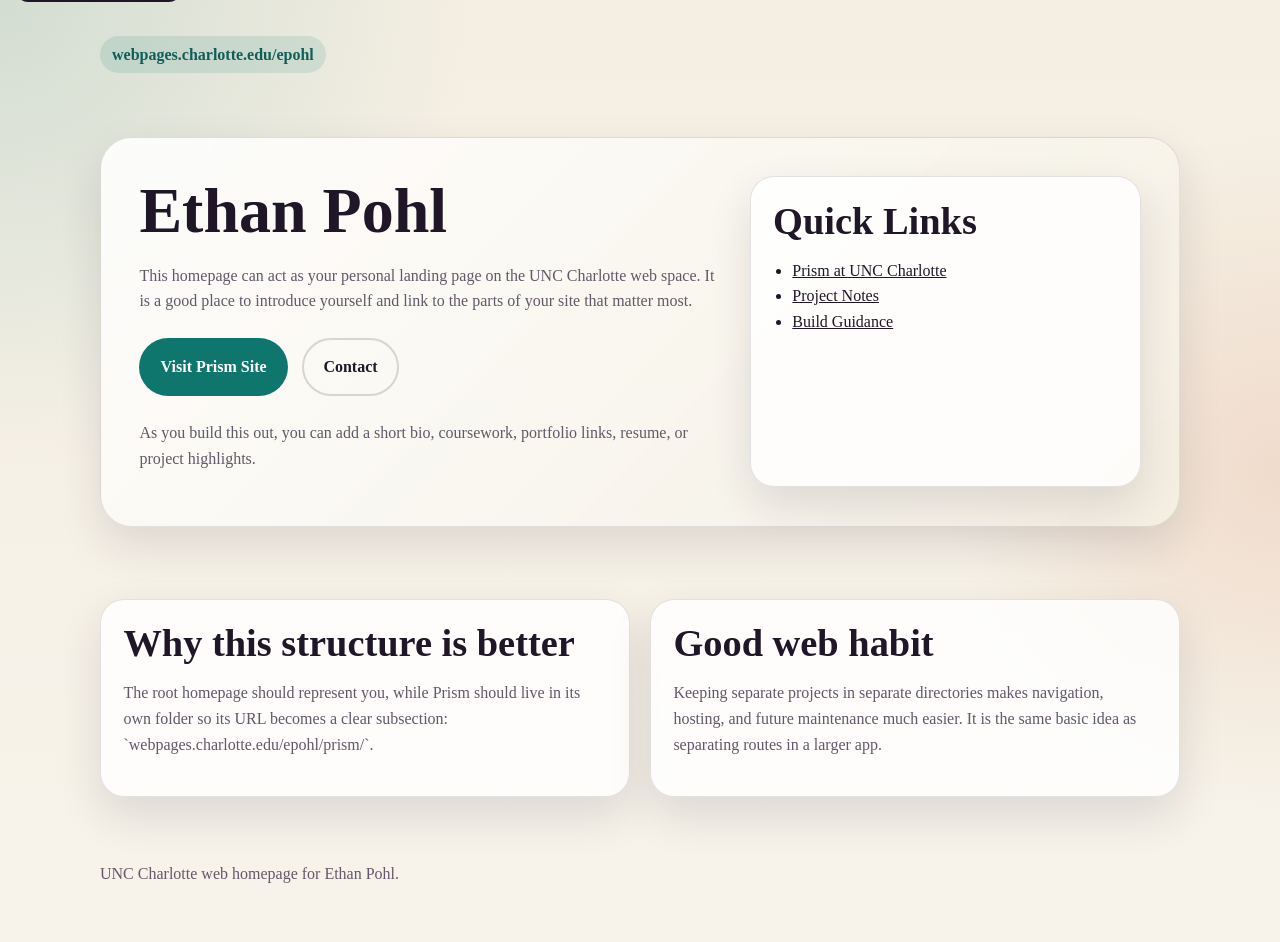
==== index.html @ 8da83f2f "yea" ====
<!DOCTYPE html>
<html lang="en">
  <head>
    <meta charset="UTF-8" />
    <meta name="viewport" content="width=device-width, initial-scale=1.0" />
    <meta
      name="description"
      content="Ethan Pohl's homepage at UNC Charlotte, with links to projects, work, and the Prism student organization site."
    />
    <title>Ethan Pohl | UNC Charlotte</title>
    <style>
      :root {
        --bg: #f7f3ea;
        --surface: rgba(255, 255, 255, 0.82);
        --text: #1f1727;
        --muted: #625869;
        --border: rgba(31, 23, 39, 0.12);
        --primary: #0f766e;
        --primary-dark: #115e59;
        --accent: #c2410c;
        --shadow: 0 18px 44px rgba(34, 25, 45, 0.12);
        --max-width: 1080px;
        --radius: 24px;
      }

      * {
        box-sizing: border-box;
      }

      body {
        margin: 0;
        font-family: Georgia, "Times New Roman", serif;
        line-height: 1.6;
        color: var(--text);
        background:
          radial-gradient(circle at top left, rgba(15, 118, 110, 0.15), transparent 30%),
          radial-gradient(circle at right, rgba(194, 65, 12, 0.12), transparent 25%),
          linear-gradient(180deg, #f5efe3 0%, var(--bg) 100%);
      }

      a {
        color: inherit;
      }

      .skip-link {
        position: absolute;
        left: 1rem;
        top: -3rem;
        padding: 0.75rem 1rem;
        background: var(--text);
        color: #fff;
        border-radius: 0.75rem;
      }

      .skip-link:focus {
        top: 1rem;
      }

      .wrap {
        width: min(calc(100% - 2rem), var(--max-width));
        margin: 0 auto;
      }

      header {
        padding: 1.25rem 0 0;
      }

      .hero {
        padding: 3rem 0 2rem;
      }

      .hero-panel {
        display: grid;
        grid-template-columns: 1.5fr 1fr;
        gap: 1.5rem;
        padding: clamp(1.5rem, 3vw, 3rem);
        border-radius: 2rem;
        border: 1px solid var(--border);
        background: linear-gradient(135deg, rgba(255, 255, 255, 0.88), rgba(245, 239, 227, 0.9));
        box-shadow: var(--shadow);
      }

      .eyebrow {
        display: inline-block;
        margin-bottom: 1rem;
        padding: 0.35rem 0.75rem;
        border-radius: 999px;
        background: rgba(15, 118, 110, 0.12);
        color: var(--primary-dark);
        font-weight: 700;
      }

      h1,
      h2,
      h3 {
        line-height: 1.1;
        margin-top: 0;
      }

      h1 {
        font-size: clamp(2.6rem, 5vw, 4.8rem);
        margin-bottom: 1rem;
      }

      h2 {
        font-size: clamp(1.8rem, 3vw, 2.6rem);
        margin-bottom: 0.75rem;
      }

      p {
        color: var(--muted);
      }

      .cta-row {
        display: flex;
        flex-wrap: wrap;
        gap: 0.9rem;
        margin: 1.5rem 0;
      }

      .button {
        display: inline-block;
        padding: 0.9rem 1.2rem;
        border-radius: 999px;
        text-decoration: none;
        font-weight: 700;
        border: 2px solid transparent;
      }

      .button-primary {
        background: var(--primary);
        color: #fff;
      }

      .button-primary:hover,
      .button-primary:focus-visible {
        background: var(--primary-dark);
        outline: none;
      }

      .button-secondary {
        border-color: rgba(31, 23, 39, 0.16);
      }

      .button-secondary:hover,
      .button-secondary:focus-visible {
        border-color: var(--text);
        outline: none;
      }

      .card {
        padding: 1.4rem;
        border-radius: var(--radius);
        border: 1px solid var(--border);
        background: var(--surface);
        box-shadow: var(--shadow);
      }

      .section {
        padding: 2.5rem 0 0;
      }

      .grid {
        display: grid;
        gap: 1.25rem;
      }

      .two-up {
        grid-template-columns: repeat(2, minmax(0, 1fr));
      }

      ul {
        padding-left: 1.2rem;
      }

      footer {
        padding: 3rem 0 2.5rem;
      }

      @media (max-width: 800px) {
        .hero-panel,
        .two-up {
          grid-template-columns: 1fr;
        }
      }
    </style>
  </head>
  <body>
    <a class="skip-link" href="#main-content">Skip to main content</a>

    <header class="wrap">
      <p class="eyebrow">webpages.charlotte.edu/epohl</p>
    </header>

    <main id="main-content" class="wrap">
      <section class="hero" aria-labelledby="home-title">
        <div class="hero-panel">
          <div>
            <h1 id="home-title">Ethan Pohl</h1>
            <p>
              This homepage can act as your personal landing page on the UNC Charlotte web space.
              It is a good place to introduce yourself and link to the parts of your site that
              matter most.
            </p>
            <div class="cta-row">
              <a class="button button-primary" href="/epohl/prism/">Visit Prism Site</a>
              <a class="button button-secondary" href="mailto:epohl@charlotte.edu">Contact</a>
            </div>
            <p>
              As you build this out, you can add a short bio, coursework, portfolio links, resume,
              or project highlights.
            </p>
          </div>

          <aside class="card" aria-labelledby="quick-links-title">
            <h2 id="quick-links-title">Quick Links</h2>
            <ul>
              <li><a href="/epohl/prism/">Prism at UNC Charlotte</a></li>
              <li><a href="context.md">Project Notes</a></li>
              <li><a href="agents.md">Build Guidance</a></li>
            </ul>
          </aside>
        </div>
      </section>

      <section class="section grid two-up" aria-labelledby="next-title">
        <article class="card">
          <h2 id="next-title">Why this structure is better</h2>
          <p>
            The root homepage should represent you, while Prism should live in its own folder so
            its URL becomes a clear subsection: `webpages.charlotte.edu/epohl/prism/`.
          </p>
        </article>

        <article class="card">
          <h2>Good web habit</h2>
          <p>
            Keeping separate projects in separate directories makes navigation, hosting, and future
            maintenance much easier. It is the same basic idea as separating routes in a larger app.
          </p>
        </article>
      </section>
    </main>

    <footer class="wrap">
      <p>UNC Charlotte web homepage for Ethan Pohl.</p>
    </footer>
  </body>
</html>
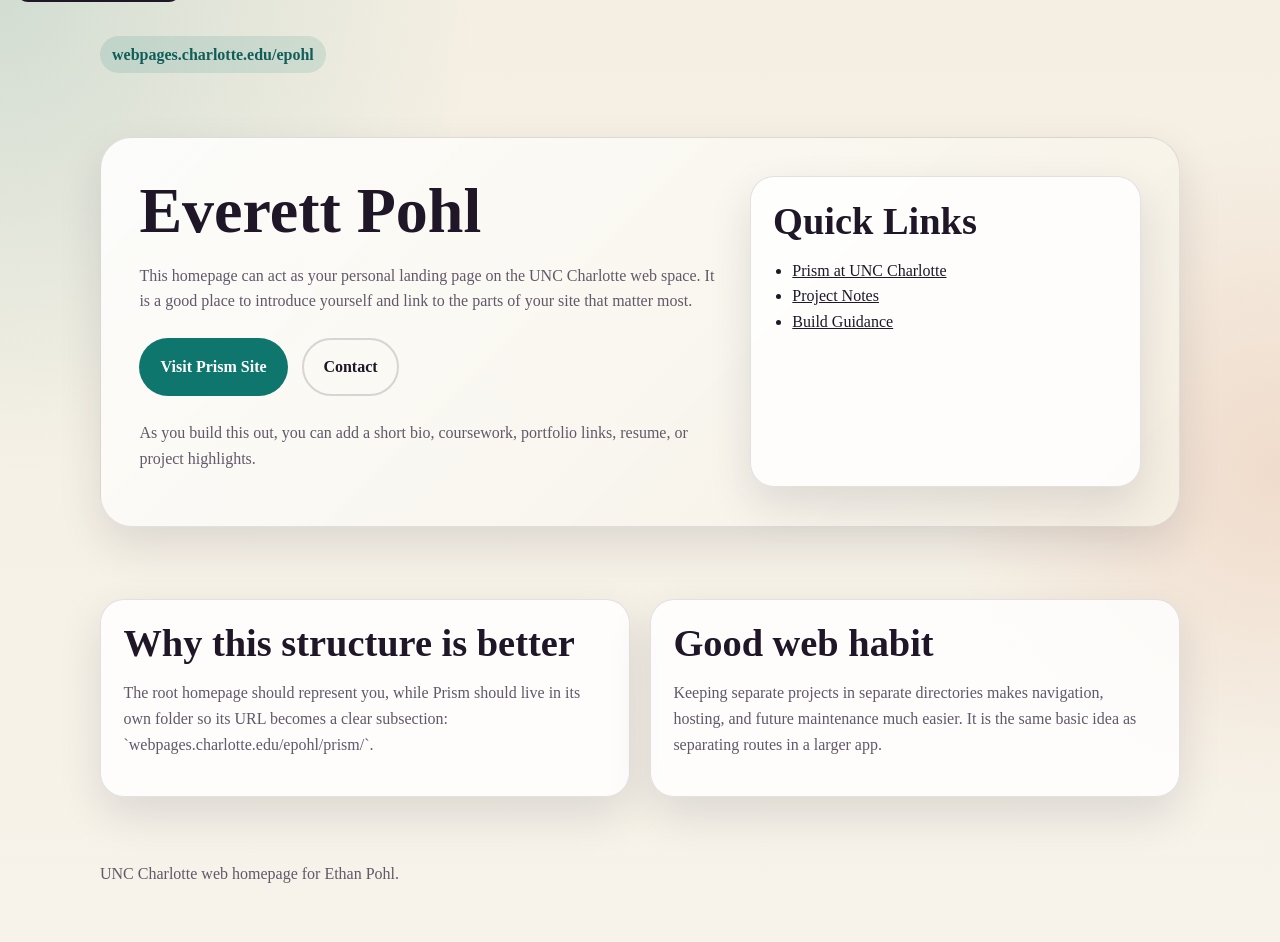
==== commit 3bf73f5f: "Finished current, about page" ====
--- a/index.html
+++ b/index.html
@@ -5,7 +5,7 @@
     <meta name="viewport" content="width=device-width, initial-scale=1.0" />
     <meta
       name="description"
-      content="Ethan Pohl's homepage at UNC Charlotte, with links to projects, work, and the Prism student organization site."
+      content="Everett Pohl's homepage at UNC Charlotte, with links to projects, work, and the Prism student organization site."
     />
     <title>Ethan Pohl | UNC Charlotte</title>
     <style>
@@ -196,7 +196,7 @@
       <section class="hero" aria-labelledby="home-title">
         <div class="hero-panel">
           <div>
-            <h1 id="home-title">Ethan Pohl</h1>
+            <h1 id="home-title">Everett Pohl</h1>
             <p>
               This homepage can act as your personal landing page on the UNC Charlotte web space.
               It is a good place to introduce yourself and link to the parts of your site that
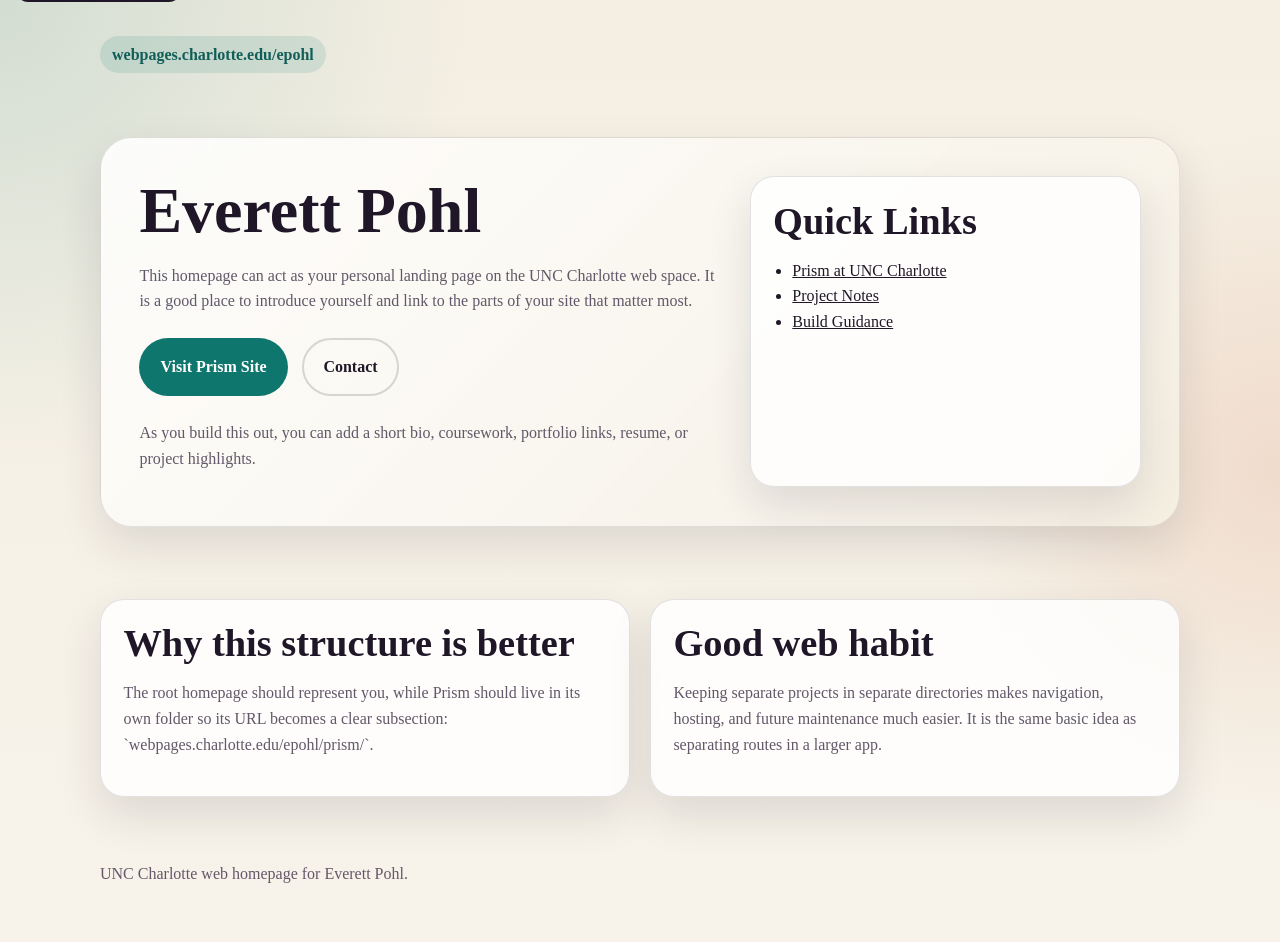
==== commit dbe232d3: "added personal webpage" ====
--- a/index.html
+++ b/index.html
@@ -7,7 +7,7 @@
       name="description"
       content="Everett Pohl's homepage at UNC Charlotte, with links to projects, work, and the Prism student organization site."
     />
-    <title>Ethan Pohl | UNC Charlotte</title>
+    <title>Everett Pohl | UNC Charlotte</title>
     <style>
       :root {
         --bg: #f7f3ea;
@@ -243,7 +243,7 @@
     </main>
 
     <footer class="wrap">
-      <p>UNC Charlotte web homepage for Ethan Pohl.</p>
+      <p>UNC Charlotte web homepage for Everett Pohl.</p>
     </footer>
   </body>
 </html>
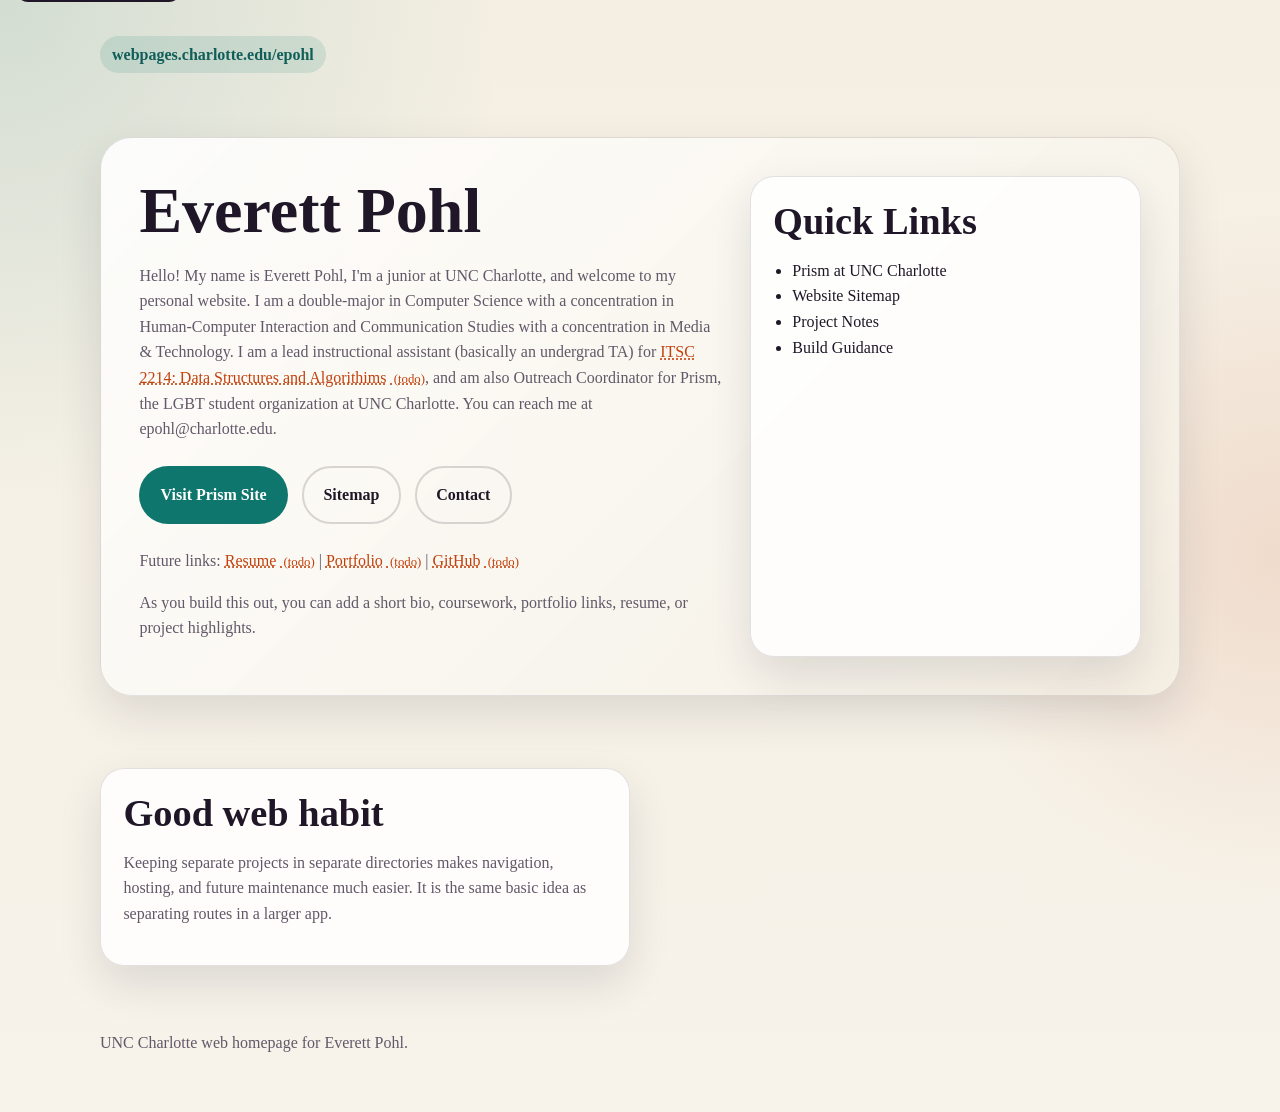
==== commit fb1ce04d: "Cleaning stuff up" ====
--- a/index.html
+++ b/index.html
@@ -32,6 +32,7 @@
         font-family: Georgia, "Times New Roman", serif;
         line-height: 1.6;
         color: var(--text);
+        overflow-wrap: break-word;
         background:
           radial-gradient(circle at top left, rgba(15, 118, 110, 0.15), transparent 30%),
           radial-gradient(circle at right, rgba(194, 65, 12, 0.12), transparent 25%),
@@ -125,6 +126,7 @@
         text-decoration: none;
         font-weight: 700;
         border: 2px solid transparent;
+        text-align: center;
       }
 
       .button-primary {
@@ -183,7 +185,40 @@
           grid-template-columns: 1fr;
         }
       }
+
+      @media (max-width: 480px) {
+        .wrap {
+          width: min(calc(100% - 1.25rem), var(--max-width));
+        }
+
+        .hero {
+          padding-top: 1.5rem;
+        }
+
+        .hero-panel,
+        .card {
+          padding: 1.25rem;
+          border-radius: 1.6rem;
+        }
+
+        h1 {
+          font-size: clamp(2rem, 11vw, 2.6rem);
+        }
+
+        h2 {
+          font-size: clamp(1.55rem, 8vw, 2rem);
+        }
+
+        .cta-row {
+          flex-direction: column;
+        }
+
+        .cta-row .button {
+          width: 100%;
+        }
+      }
     </style>
+    <link rel="stylesheet" href="/styles/todo-links.css">
   </head>
   <body>
     <a class="skip-link" href="#main-content">Skip to main content</a>
@@ -198,14 +233,24 @@
           <div>
             <h1 id="home-title">Everett Pohl</h1>
             <p>
-              This homepage can act as your personal landing page on the UNC Charlotte web space.
-              It is a good place to introduce yourself and link to the parts of your site that
-              matter most.
+              Hello! My name is Everett Pohl, I'm a junior at UNC Charlotte, and welcome to my personal website. 
+              I am a double-major in Computer Science with a concentration in Human-Computer Interaction and 
+              Communication Studies with a concentration in Media & Technology. I am a lead instructional assistant 
+              (basically an undergrad TA) for <a href="#" title="TODO: add course page link" data-status="todo" data-todo="Add course page link for ITSC 2214" data-category="content">ITSC 2214: Data Structures and Algorithims</a>, and am also Outreach Coordinator
+              for Prism, the LGBT student organization at UNC Charlotte. You can reach me at <a href="mailto:epohl@charlotte.edu">epohl@charlotte.edu</a>. 
             </p>
             <div class="cta-row">
               <a class="button button-primary" href="/epohl/prism/">Visit Prism Site</a>
+              <a class="button button-secondary" href="sitemap.html">Sitemap</a>
               <a class="button button-secondary" href="mailto:epohl@charlotte.edu">Contact</a>
             </div>
+            <p>              
+              <!-- TODO: Add links to resume, portfolio, and GitHub -->
+              Future links: 
+              <a href="#" title="TODO: add resume link" data-status="todo" data-todo="Add resume link" data-category="content">Resume</a> |
+              <a href="#" title="TODO: add portfolio link" data-status="todo" data-todo="Add portfolio link" data-category="content">Portfolio</a> |
+              <a href="#" title="TODO: add GitHub link" data-status="todo" data-todo="Add GitHub link" data-category="content">GitHub</a>
+            </p>
             <p>
               As you build this out, you can add a short bio, coursework, portfolio links, resume,
               or project highlights.
@@ -216,21 +261,15 @@
             <h2 id="quick-links-title">Quick Links</h2>
             <ul>
               <li><a href="/epohl/prism/">Prism at UNC Charlotte</a></li>
-              <li><a href="context.md">Project Notes</a></li>
-              <li><a href="agents.md">Build Guidance</a></li>
+              <li><a href="sitemap.html">Website Sitemap</a></li>
+              <li><a href="notes/project-context.md">Project Notes</a></li>
+              <li><a href="prism/agents.md">Build Guidance</a></li>
             </ul>
           </aside>
         </div>
       </section>
 
       <section class="section grid two-up" aria-labelledby="next-title">
-        <article class="card">
-          <h2 id="next-title">Why this structure is better</h2>
-          <p>
-            The root homepage should represent you, while Prism should live in its own folder so
-            its URL becomes a clear subsection: `webpages.charlotte.edu/epohl/prism/`.
-          </p>
-        </article>
 
         <article class="card">
           <h2>Good web habit</h2>
--- a/styles/todo-links.css
+++ b/styles/todo-links.css
@@ -0,0 +1,67 @@
+/* =========================
+   TODO LINK SYSTEM
+   Drop-in stylesheet
+   ========================= */
+
+/* Base link cleanup (optional but recommended) */
+a {
+  text-decoration: none;
+  color: inherit;
+}
+
+a:hover,
+a:focus-visible {
+  text-decoration: underline;
+}
+
+/* -------------------------
+   TODO LINK STYLING
+   ------------------------- */
+
+/* Any placeholder link OR explicitly marked TODO */
+a[href="#"],
+a[data-status="todo"] {
+  color: #c2410c; /* accent color */
+  text-decoration: underline dotted;
+  position: relative;
+  cursor: pointer;
+}
+
+/* Add visible label */
+a[href="#"]::after,
+a[data-status="todo"]::after {
+  content: " (todo)";
+  font-size: 0.8em;
+  color: #c2410c;
+  margin-left: 0.25rem;
+}
+
+/* Subtle hover effect */
+a[href="#"]:hover,
+a[data-status="todo"]:hover {
+  background: rgba(194, 65, 12, 0.08);
+}
+
+/* -------------------------
+   OPTIONAL: Disable clicks
+   (uncomment if you want)
+   ------------------------- */
+
+/*
+a[href="#"],
+a[data-status="todo"] {
+  pointer-events: none;
+}
+*/
+
+/* -------------------------
+   OPTIONAL: DEV MODE ONLY
+   (only show TODOs when body has class="dev")
+   ------------------------- */
+
+/*
+body:not(.dev) a[href="#"]::after,
+body:not(.dev) a[data-status="todo"]::after {
+  content: "";
+}
+*/
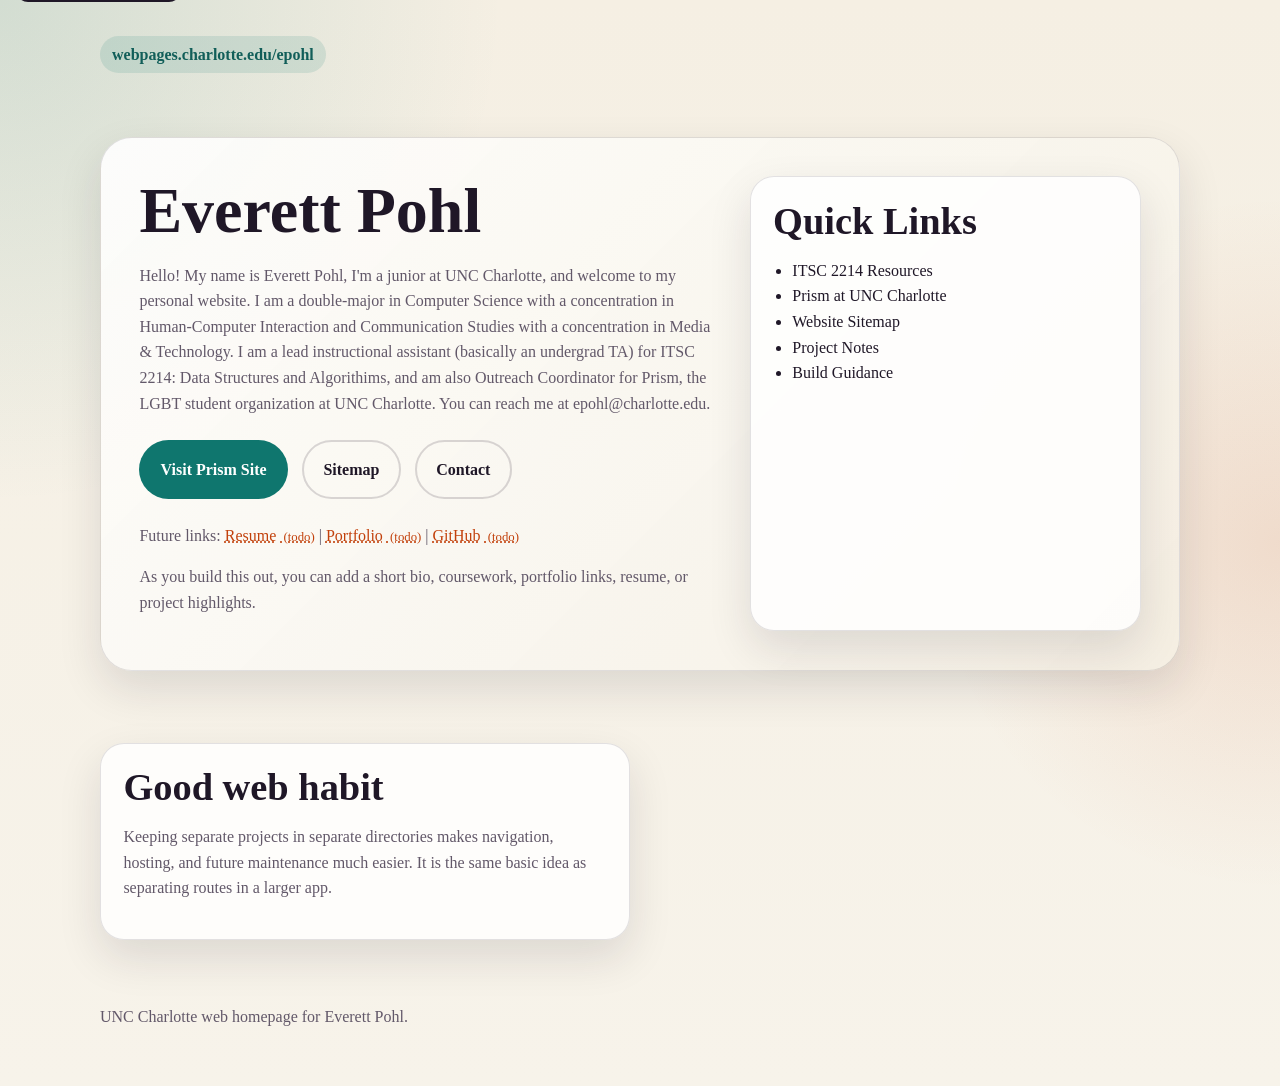
==== commit 63d1f652: "lots of changes" ====
--- a/index.html
+++ b/index.html
@@ -236,7 +236,7 @@
               Hello! My name is Everett Pohl, I'm a junior at UNC Charlotte, and welcome to my personal website. 
               I am a double-major in Computer Science with a concentration in Human-Computer Interaction and 
               Communication Studies with a concentration in Media & Technology. I am a lead instructional assistant 
-              (basically an undergrad TA) for <a href="#" title="TODO: add course page link" data-status="todo" data-todo="Add course page link for ITSC 2214" data-category="content">ITSC 2214: Data Structures and Algorithims</a>, and am also Outreach Coordinator
+              (basically an undergrad TA) for <a href="itsc2214.html">ITSC 2214: Data Structures and Algorithims</a>, and am also Outreach Coordinator
               for Prism, the LGBT student organization at UNC Charlotte. You can reach me at <a href="mailto:epohl@charlotte.edu">epohl@charlotte.edu</a>. 
             </p>
             <div class="cta-row">
@@ -260,6 +260,7 @@
           <aside class="card" aria-labelledby="quick-links-title">
             <h2 id="quick-links-title">Quick Links</h2>
             <ul>
+              <li><a href="itsc2214.html">ITSC 2214 Resources</a></li>
               <li><a href="/epohl/prism/">Prism at UNC Charlotte</a></li>
               <li><a href="sitemap.html">Website Sitemap</a></li>
               <li><a href="notes/project-context.md">Project Notes</a></li>
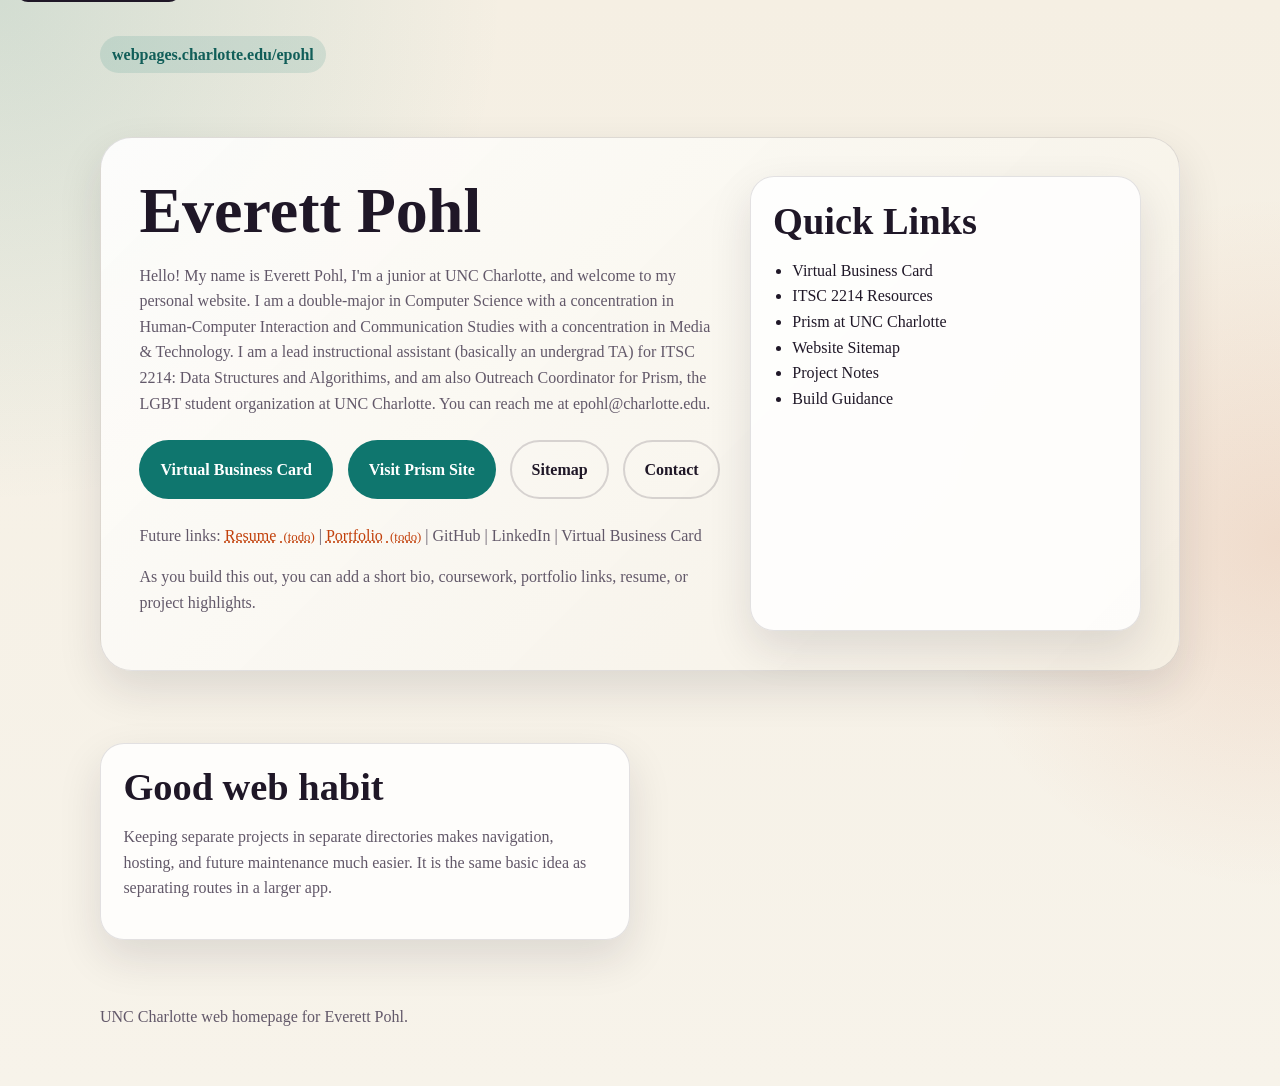
==== commit 62752eea: "Buisness Card" ====
--- a/index.html
+++ b/index.html
@@ -240,6 +240,7 @@
               for Prism, the LGBT student organization at UNC Charlotte. You can reach me at <a href="mailto:epohl@charlotte.edu">epohl@charlotte.edu</a>. 
             </p>
             <div class="cta-row">
+              <a class="button button-primary" href="card.html">Virtual Business Card</a>
               <a class="button button-primary" href="/epohl/prism/">Visit Prism Site</a>
               <a class="button button-secondary" href="sitemap.html">Sitemap</a>
               <a class="button button-secondary" href="mailto:epohl@charlotte.edu">Contact</a>
@@ -249,7 +250,9 @@
               Future links: 
               <a href="#" title="TODO: add resume link" data-status="todo" data-todo="Add resume link" data-category="content">Resume</a> |
               <a href="#" title="TODO: add portfolio link" data-status="todo" data-todo="Add portfolio link" data-category="content">Portfolio</a> |
-              <a href="#" title="TODO: add GitHub link" data-status="todo" data-todo="Add GitHub link" data-category="content">GitHub</a>
+              <a href="https://github.com/everpohl">GitHub</a> |
+              <a href="https://www.linkedin.com/in/everettpohl/">LinkedIn</a> |
+              <a href="card.html">Virtual Business Card</a>
             </p>
             <p>
               As you build this out, you can add a short bio, coursework, portfolio links, resume,
@@ -260,6 +263,7 @@
           <aside class="card" aria-labelledby="quick-links-title">
             <h2 id="quick-links-title">Quick Links</h2>
             <ul>
+              <li><a href="card.html">Virtual Business Card</a></li>
               <li><a href="itsc2214.html">ITSC 2214 Resources</a></li>
               <li><a href="/epohl/prism/">Prism at UNC Charlotte</a></li>
               <li><a href="sitemap.html">Website Sitemap</a></li>
